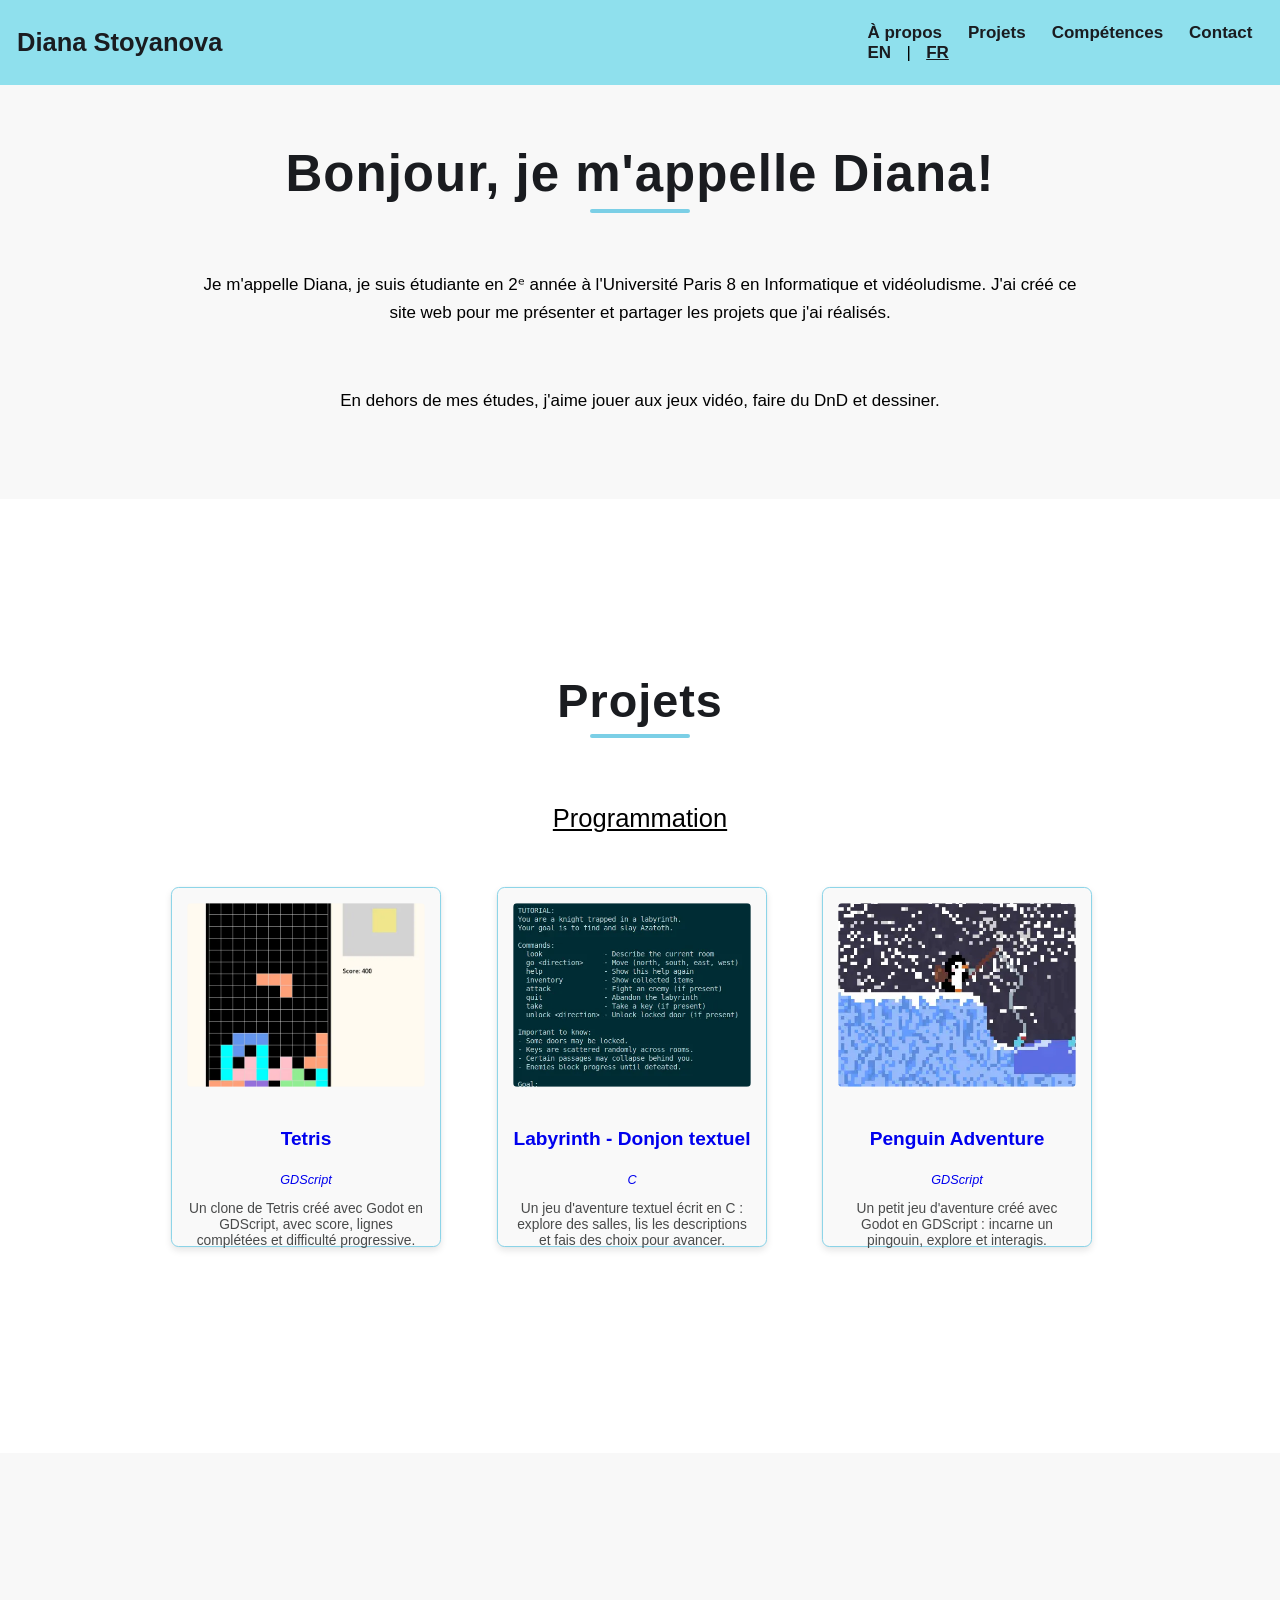
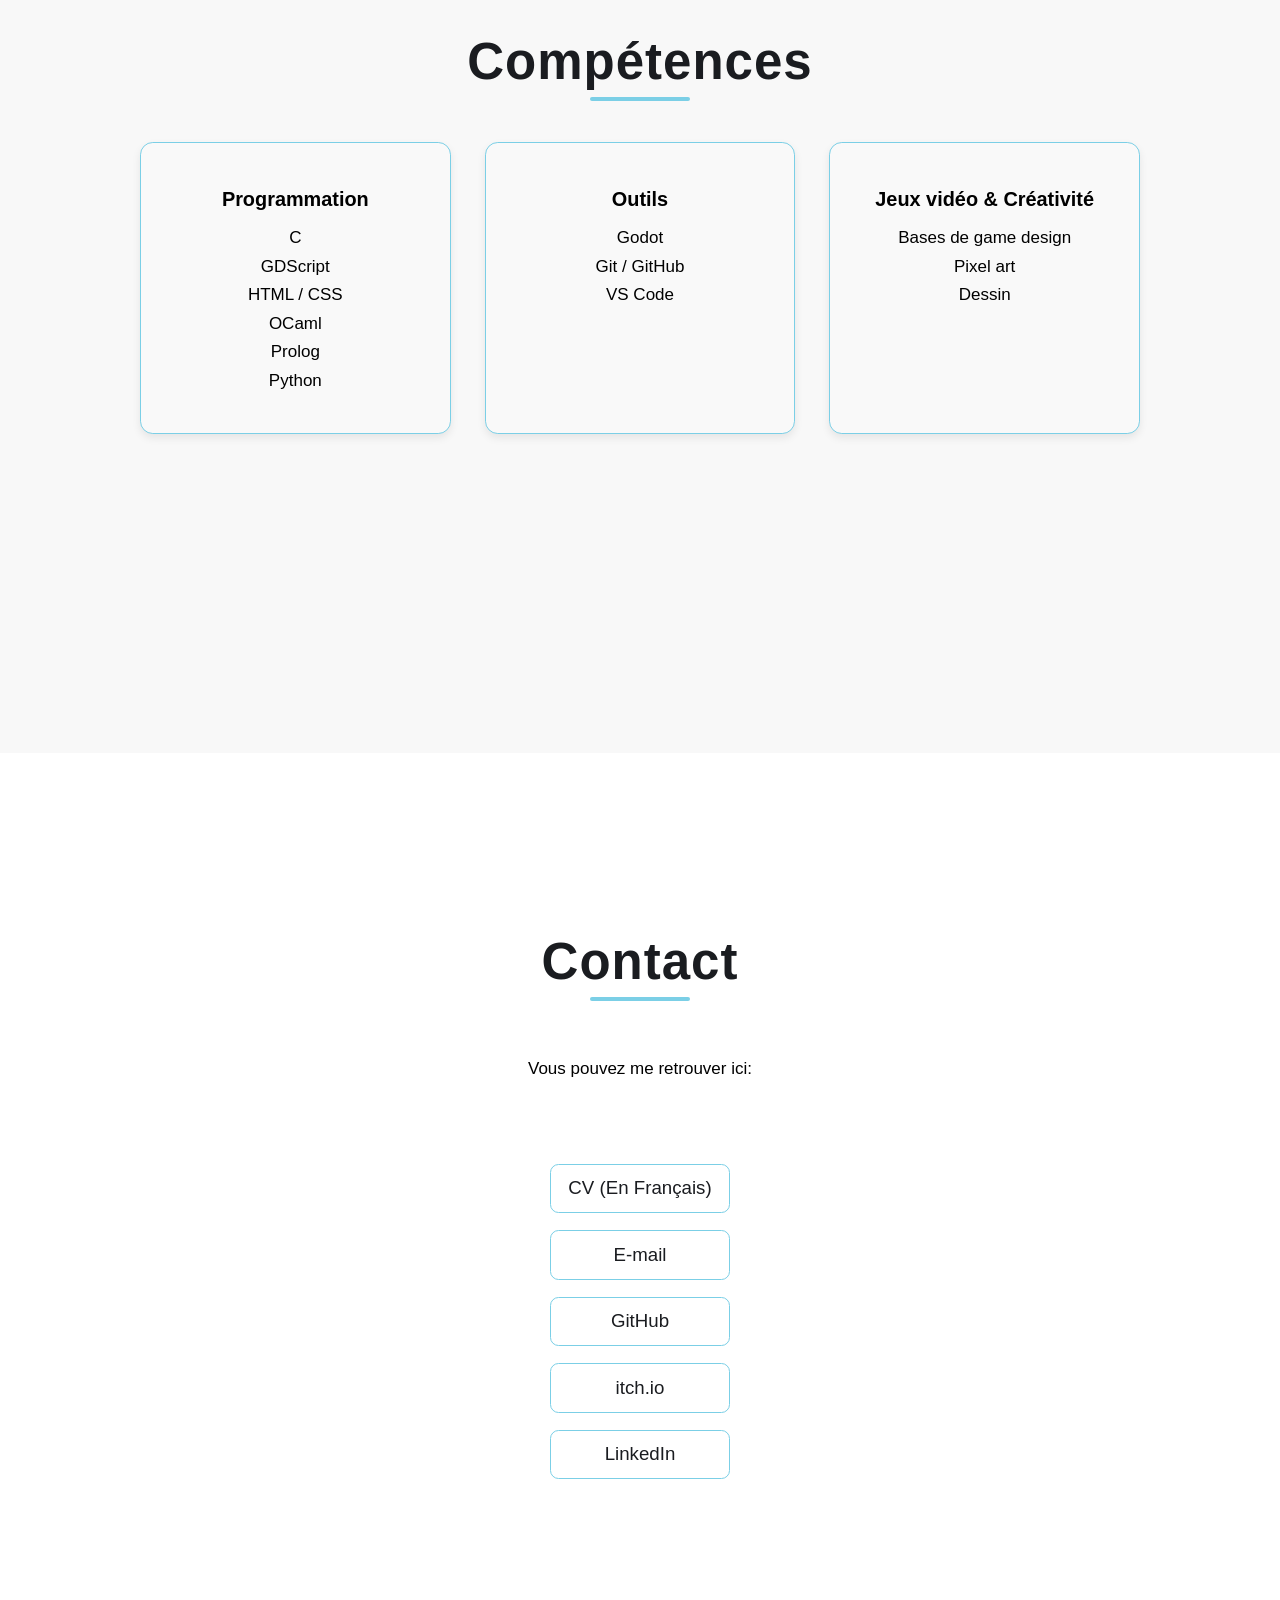
==== index-fr.html @ 6f509020 "Initialize repo" ====
<!DOCTYPE html>
<html lang="fr">

<head>
    <meta charset="UTF-8">
    <meta name="viewport" content="width=device-width, initial-scale=1.0">
    <title>Portfolio de Diana Stoyanova</title>
    <link rel="stylesheet" href="styles.css">
</head>

<body>
    <header>
        <nav>
            <div class="left">
                <a href="#about-section">Diana Stoyanova</a>
            </div>
            <div class="right">
                <a href="#about-section">À propos</a>
                <a href="#projects-section">Projets</a>
                <a href="#skills-section">Compétences</a>
                <a href="#contact-section">Contact</a>
                <div class="lang-switch">
                    <a href="index.html">EN</a> |
                    <a href="index-fr.html" class="active">FR</a>
                </div>
            </div>
        </nav>
    </header>
    <section id="about-section">
        <h2>Bonjour, je m'appelle Diana!</h2>
        <div class="bio">
            <p>
                Je m'appelle Diana, je suis étudiante en 2ᵉ année à l'Université Paris 8 en Informatique et
                vidéoludisme.
                J'ai créé ce site web pour me présenter et partager les projets que j'ai réalisés.
            </p>
            <br>
            <p>
                En dehors de mes études, j'aime jouer aux jeux vidéo, faire du DnD et dessiner.
            </p>
        </div>
    </section>
    <section id="projects-section">
        <h2>Projets</h2>
        <div class="projects-subsection">
            <h3>Programmation</h3>
            <div class="swiper card-swiper">
                <div class="swiper-wrapper">
                    <div class="swiper-slide">
                        <a href="https://github.com/distoyan/Tetris_Godot" target="_blank" class="project-box">
                            <picture>
                                <source srcset="images/webp/tetris_screenshot.webp" type="image/webp">
                                <img src="images/tetris_screenshot.png" alt="Tetris">
                            </picture>
                            <h4>Tetris</h4>
                            <h5><em>GDScript</em></h5>
                            <p>Un clone de Tetris créé avec Godot en GDScript, avec score, lignes complétées et
                                difficulté progressive.</p>
                        </a>
                    </div>
                    <div class="swiper-slide">
                        <a href="https://github.com/distoyan/Labyrinth_Project" target="_blank" class="project-box">
                            <picture>
                                <source srcset="images/webp/Labyrinth_screenshot.webp" type="image/webp">
                                <img src="images/Labyrinth_screenshot.png" alt="Labyrinth">
                            </picture>
                            <h4>Labyrinth - Donjon textuel</h4>
                            <h5><em>C</em></h5>
                            <p>Un jeu d'aventure textuel écrit en C : explore des salles, lis les descriptions et fais
                                des choix pour avancer.</p>
                        </a>
                    </div>
                    <div class="swiper-slide">
                        <a href="https://github.com/distoyan/Godot_Penguin_Game" target="_blank" class="project-box">
                            <picture>
                                <source srcset="images/webp/Penguin_adventure.webp" type="image/webp">
                                <img src="images/Penguin_adventure.png" alt="Penguin_adventure">
                            </picture>
                            <h4>Penguin Adventure</h4>
                            <h5><em>GDScript</em></h5>
                            <p>Un petit jeu d'aventure créé avec Godot en GDScript : incarne un pingouin, explore et
                                interagis.</p>
                        </a>
                    </div>
                </div>
            </div>
        </div>
    </section>
    <section id="skills-section">
        <h2>Compétences</h2>
        <div class="skills-grid">
            <div class="skill-card">
                <h3>Programmation</h3>
                <ul>
                    <li>C</li>
                    <li>GDScript</li>
                    <li>HTML / CSS</li>
                    <li>OCaml</li>
                    <li>Prolog</li>
                    <li>Python</li>
                </ul>
            </div>

            <div class="skill-card">
                <h3>Outils</h3>
                <ul>
                    <li>Godot</li>
                    <li>Git / GitHub</li>
                    <li>VS Code</li>
                </ul>
            </div>

            <div class="skill-card">
                <h3>Jeux vidéo & Créativité</h3>
                <ul>
                    <li>Bases de game design</li>
                    <li>Pixel art</li>
                    <li>Dessin</li>
                </ul>
            </div>
        </div>
    </section>
    <section id="contact-section">
        <h2>Contact</h2>

        <p>Vous pouvez me retrouver ici:</p>

        <div class="contact-links">
            <a href="cv/Diana_Stoyanova_CV_FR.pdf" target="_blank" rel="noopener noreferrer">CV (En Français)</a>
            <a href="mailto:diana.miroslavova.stoyanova@outlook.com">E-mail</a>
            <a href="https://github.com/distoyan" target="_blank" rel="noopener noreferrer">GitHub</a>
            <a href="https://distoyan.itch.io" target="_blank" rel="noopener noreferrer">itch.io</a>
            <a href="https://www.linkedin.com/in/diana-stoyanova-296996251/" target="_blank"
                rel="noopener noreferrer">LinkedIn</a>
        </div>
    </section>
</body>

</html>
---- styles.css ----
* {
    box-sizing: border-box;
}

html,
body {
    margin: 0;
    padding: 0;
    font-family: Arial, Helvetica, sans-serif;
}

:root {
    --text-color: #1a1c20;
    --link-color: #ffffff;
    font-size: 17px;
}

nav {
    display: flex;
    justify-content: space-between;
    padding: 0 1rem;
    height: 5rem;
    align-items: center;
    position: fixed;
    top: 0;
    width: 100%;
    z-index: 1000;
    background-color: rgba(131, 221, 235, 0.9);
    backdrop-filter: blur(5px);
}

nav .left a {
    color: var(--text-color);
    font-size: 1.5rem;
    font-weight: 600;
    text-decoration: none;
}

nav .right a {
    color: var(--text-color);
    font-size: 1rem;
    font-weight: 600;
    margin: 0 0.625rem;
    text-decoration: none;
    transition: color 0.3s ease-in-out;
}

nav .right a:hover {
    color: var(--link-color);
}

.lang-switch .active {
    text-decoration: underline;
}

.bio {
    max-width: 900px;
    line-height: 1.6;
}

section {
    min-height: 100vh;
    scroll-margin-top: 6rem;
    padding: 8rem 2rem;
    display: flex;
    flex-direction: column;
    align-items: center;
    text-align: center;
    gap: 2rem;
    transition: background-color 0.3s ease, box-shadow 0.3s ease;
    box-shadow: 0 4px 6px rgba(0, 0, 0, 0.05);
}

section:nth-of-type(odd) {
    background-color: #f8f8f8;
    /* Light gray for odd sections */
}

section:nth-of-type(even) {
    background-color: #ffffff;
    /* White for even sections */
}

#about-section {
  min-height: auto;
  padding: 6rem 2rem 4rem;
}

/* Section Heading Styles */
section h2 {
    font-size: 3rem;
    font-weight: 700;
    color: var(--text-color);
    margin-bottom: 1rem;
    letter-spacing: 1px;
    position: relative;
}

section h2::after {
    content: '';
    position: absolute;
    width: 100px;
    height: 4px;
    background-color: #7bcfe6;
    bottom: -10px;
    left: 50%;
    transform: translateX(-50%);
    border-radius: 2px;
}

#projects-section h2 {
    margin-bottom: 1rem;
    font-size: 2.75rem;
    font-weight: 700;
}

#projects-section h3 {
    margin-bottom: 2rem;
    font-size: 1.5rem;
    font-weight: 500;
    text-decoration: underline;
}

.projects-subsection {
    width: 100%;
    margin: 0 auto;
}

.project-box {
    flex: 0 0 16rem;
    text-align: center;
    border: 1px solid #7bcfe6;
    border-radius: 0.5rem;
    padding: 1rem;
    background-color: #f9f9f9;
    box-shadow: 0 4px 8px rgba(0, 0, 0, 0.1);
    transition: transform 0.3s ease, box-shadow 0.3s ease;
    text-decoration: none;
}

.project-box:hover {
    transform: scale(0.95);
    /* Grow the box slightly on hover */
    box-shadow: 0 6px 12px rgba(0, 0, 0, 0.15);
}

.project-box img {
    width: 100%;
    height: 12rem;
    object-fit: cover;
    border-radius: 0.25rem;
    margin-bottom: 0.75rem;
}

.project-box h4 {
    margin-bottom: 0.5rem;
    font-size: 1.25rem;
    font-weight: 600;
}

.project-box h5 {
    margin-bottom: 0.5rem;
    font-weight: 500;
}

.project-box p {
    font-size: 0.9rem;
    font-weight: 300;
    color: #494a4a;
}

.card-swiper {
  width: 100%;
  max-width: 1000px;
  margin: 0 auto;
}

.swiper {
  overflow-x: auto;
  overflow-y: hidden;
}

.swiper-wrapper {
  display: flex;
  gap: 1.5rem;
  justify-content: flex-start;
  padding: 0 16px;
}

.swiper-slide {
    width: 300px !important;
    height: 450px;
    flex: 0 0 auto
}

.swiper-slide>a {
    display: block;
    transform: scale(0.9);
    width: 300px;
    height: 400px;
}

.skills-grid {
    display: grid;
    grid-template-columns: repeat(auto-fit, minmax(220px, 1fr));
    gap: 2rem;
    max-width: 1000px;
    width: 100%;
}

.skill-card {
    border: 1px solid #7bcfe6;
    border-radius: 0.75rem;
    padding: 1.5rem;
    background-color: #f9f9f9;
    box-shadow: 0 4px 8px rgba(0, 0, 0, 0.08);
}

.skill-card h3 {
    margin-bottom: 1rem;
}

.skill-card ul {
    list-style: none;
    padding: 0;
}

.skill-card li {
    margin-bottom: 0.5rem;
}

.contact-links {
    display: flex;
    flex-direction: column;
    gap: 1rem;
    margin-top: 2rem;
}

.contact-links a {
    font-size: 1.1rem;
    text-decoration: none;
    color: var(--text-color);
    padding: 0.75rem 1rem;
    border: 1px solid #7bcfe6;
    border-radius: 0.5rem;
    transition: background-color 0.3s ease, transform 0.2s ease;
}

.contact-links a:hover {
    background-color: #7bcfe6;
    transform: translateY(-2px);
}
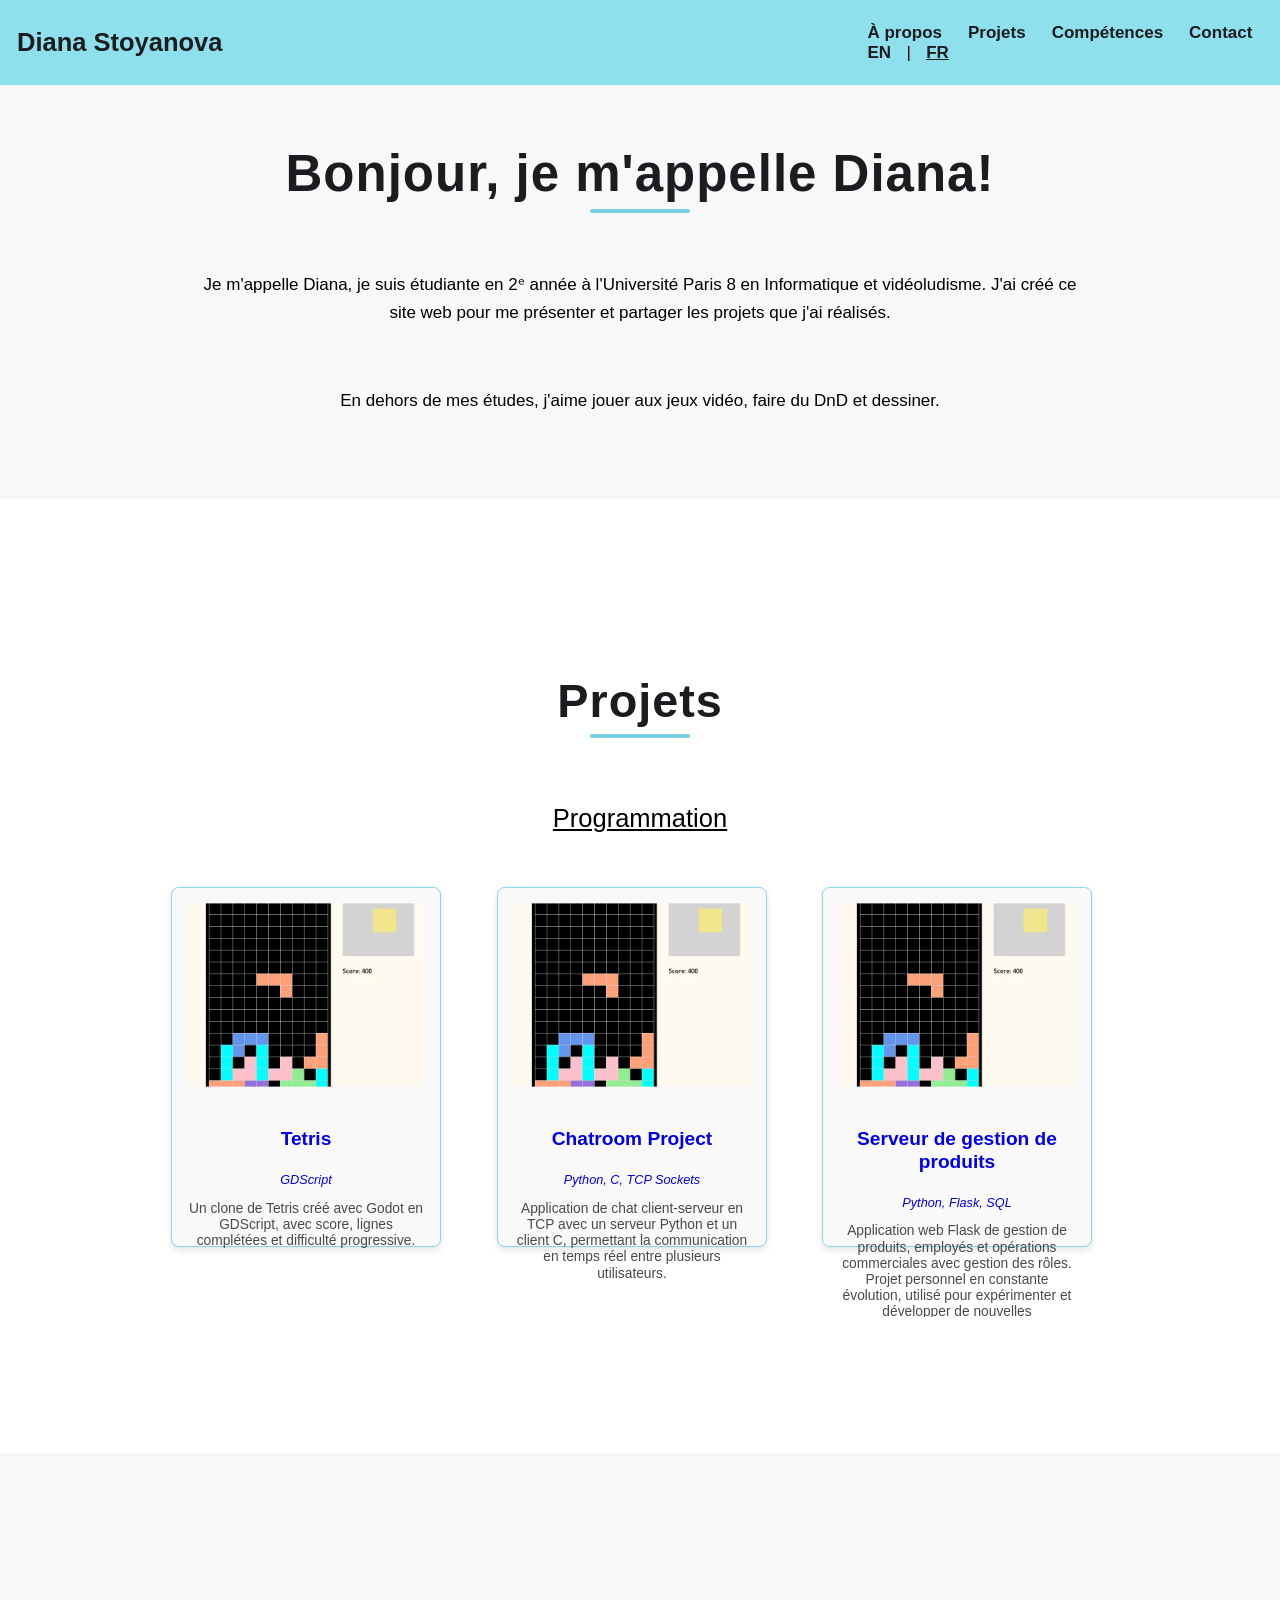
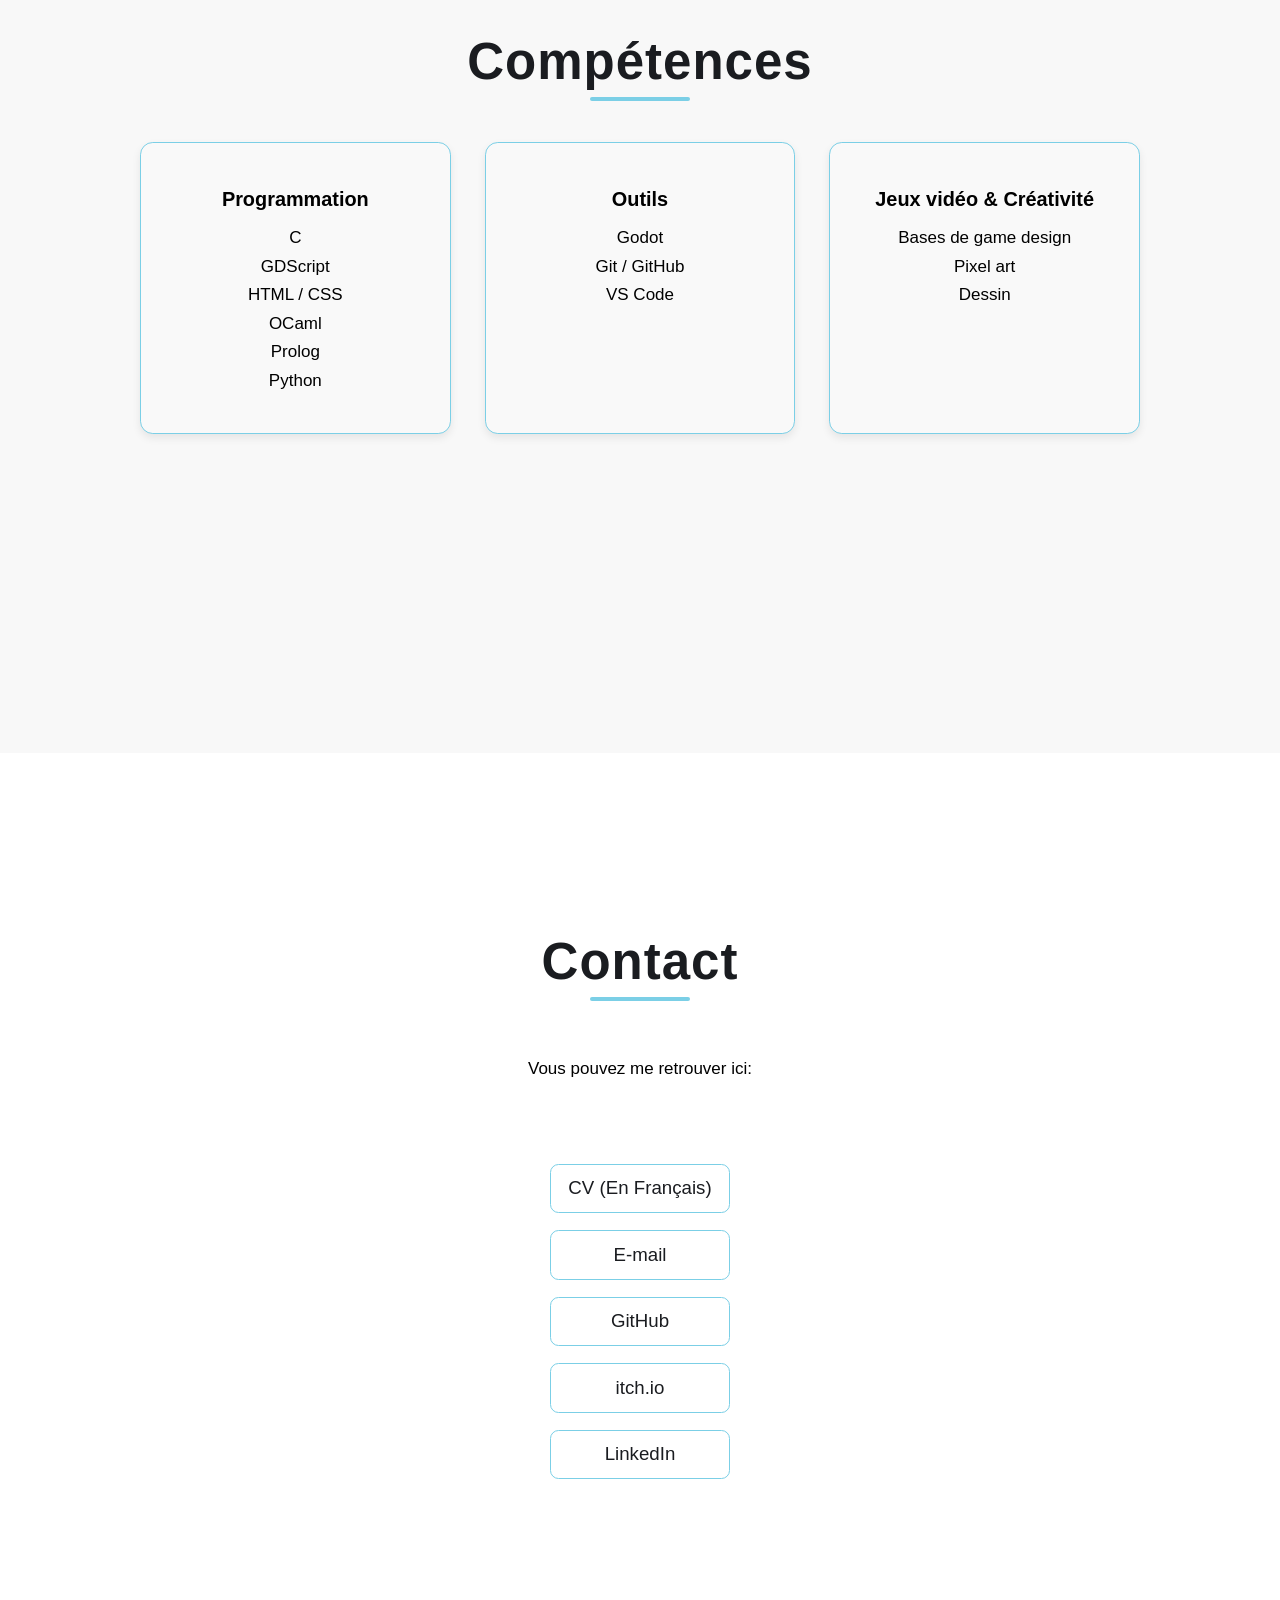
==== commit 38027ac0: "Add projects" ====
--- a/index-fr.html
+++ b/index-fr.html
@@ -56,6 +56,30 @@
                             <h5><em>GDScript</em></h5>
                             <p>Un clone de Tetris créé avec Godot en GDScript, avec score, lignes complétées et
                                 difficulté progressive.</p>
+                        </a>
+                    </div>
+                    <div class="swiper-slide">
+                        <a href="https://github.com/distoyan/Chatroom_Project" target="_blank" class="project-box">
+                            <picture>
+                                <source srcset="images/webp/tetris_screenshot.webp" type="image/webp">
+                                <img src="images/screenshot_chat.png" alt="Chatroom_Project">
+                            </picture>
+                            <h4>Chatroom Project</h4>
+                            <h5><em>Python, C, TCP Sockets</em></h5>
+                            <p>Application de chat client-serveur en TCP avec un serveur Python et un client C,
+                                 permettant la communication en temps réel entre plusieurs utilisateurs.</p>
+                        </a>
+                    </div>
+                    <div class="swiper-slide">
+                        <a href="https://github.com/distoyan/Server-de-gestion-de-produits" target="_blank" class="project-box">
+                            <picture>
+                                <source srcset="images/webp/tetris_screenshot.webp" type="image/webp">
+                                <img src="images/Serv_gest_prod.png" alt="Server-de-gestion-de-produits">
+                            </picture>
+                            <h4>Serveur de gestion de produits</h4>
+                            <h5><em>Python, Flask, SQL</em></h5>
+                            <p>Application web Flask de gestion de produits, employés et opérations commerciales avec gestion des rôles.
+                                 Projet personnel en constante évolution, utilisé pour expérimenter et développer de nouvelles fonctionnalités web.</p>
                         </a>
                     </div>
                     <div class="swiper-slide">
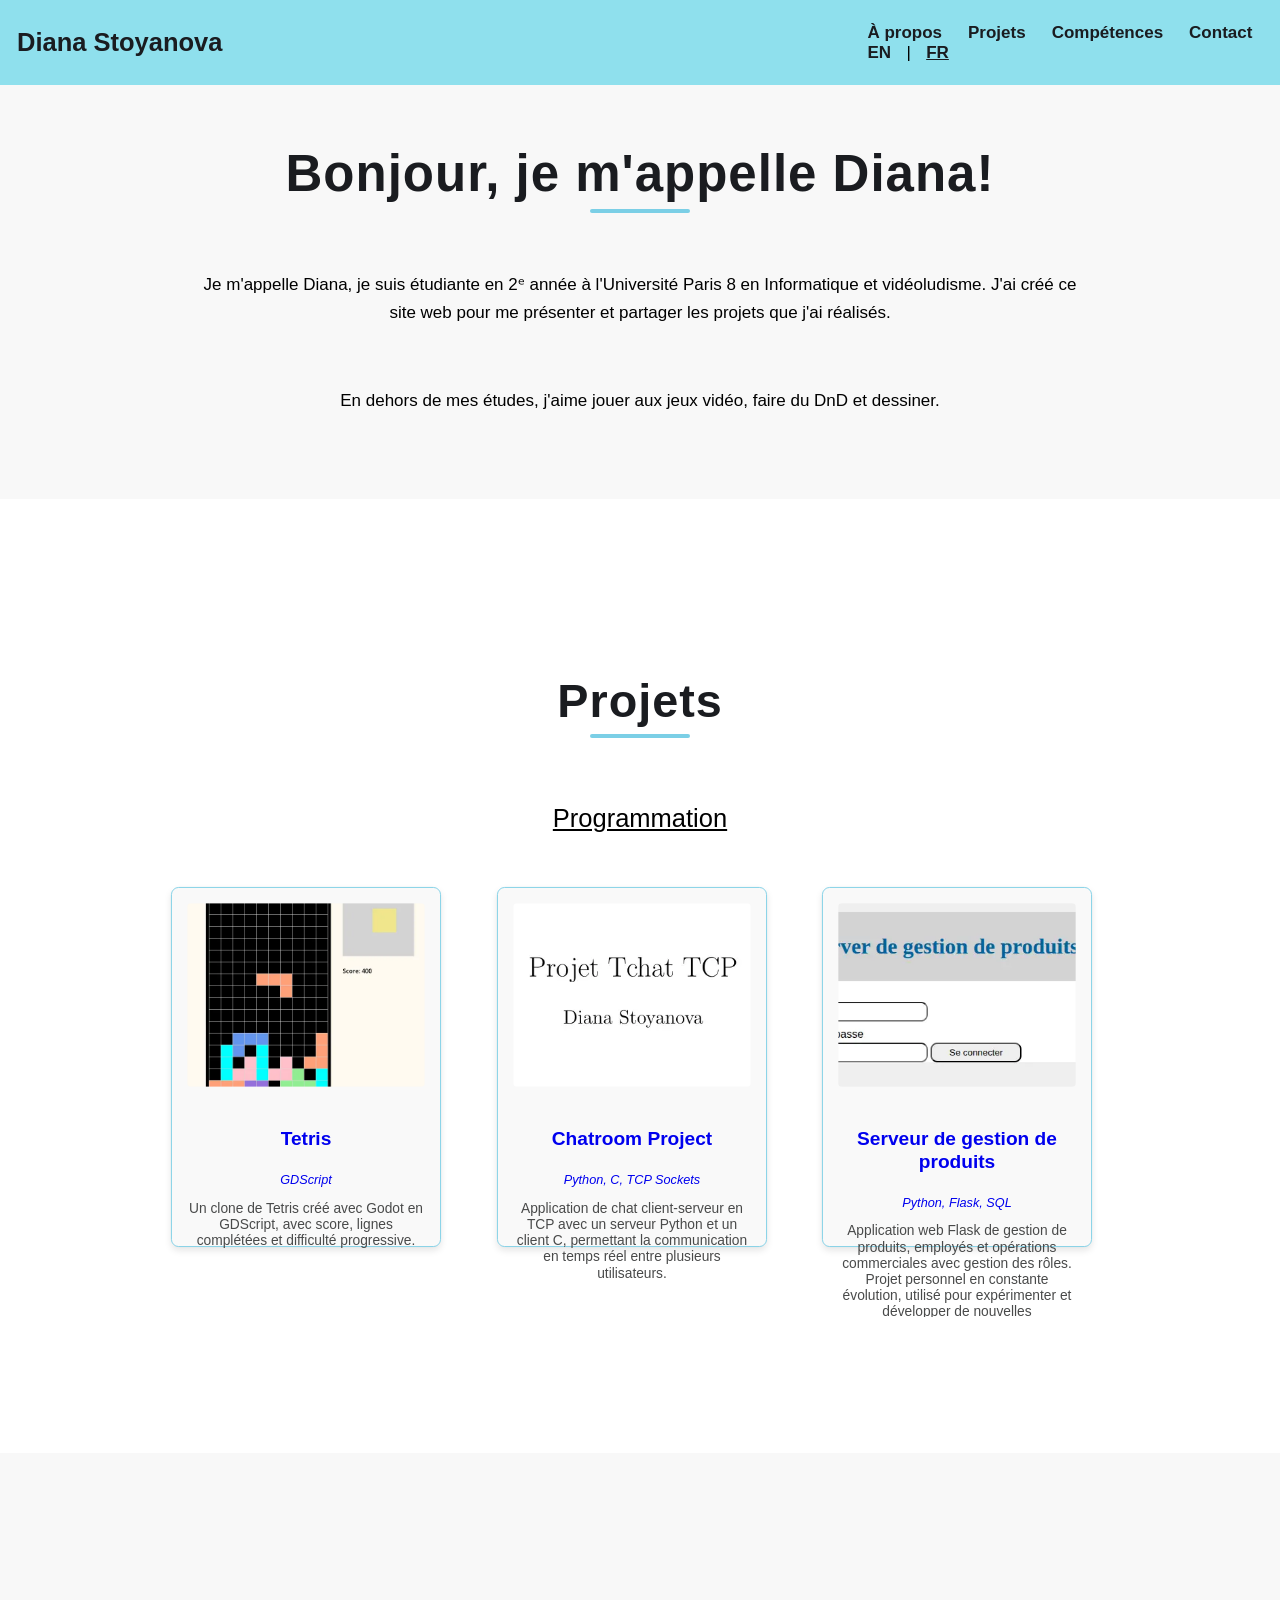
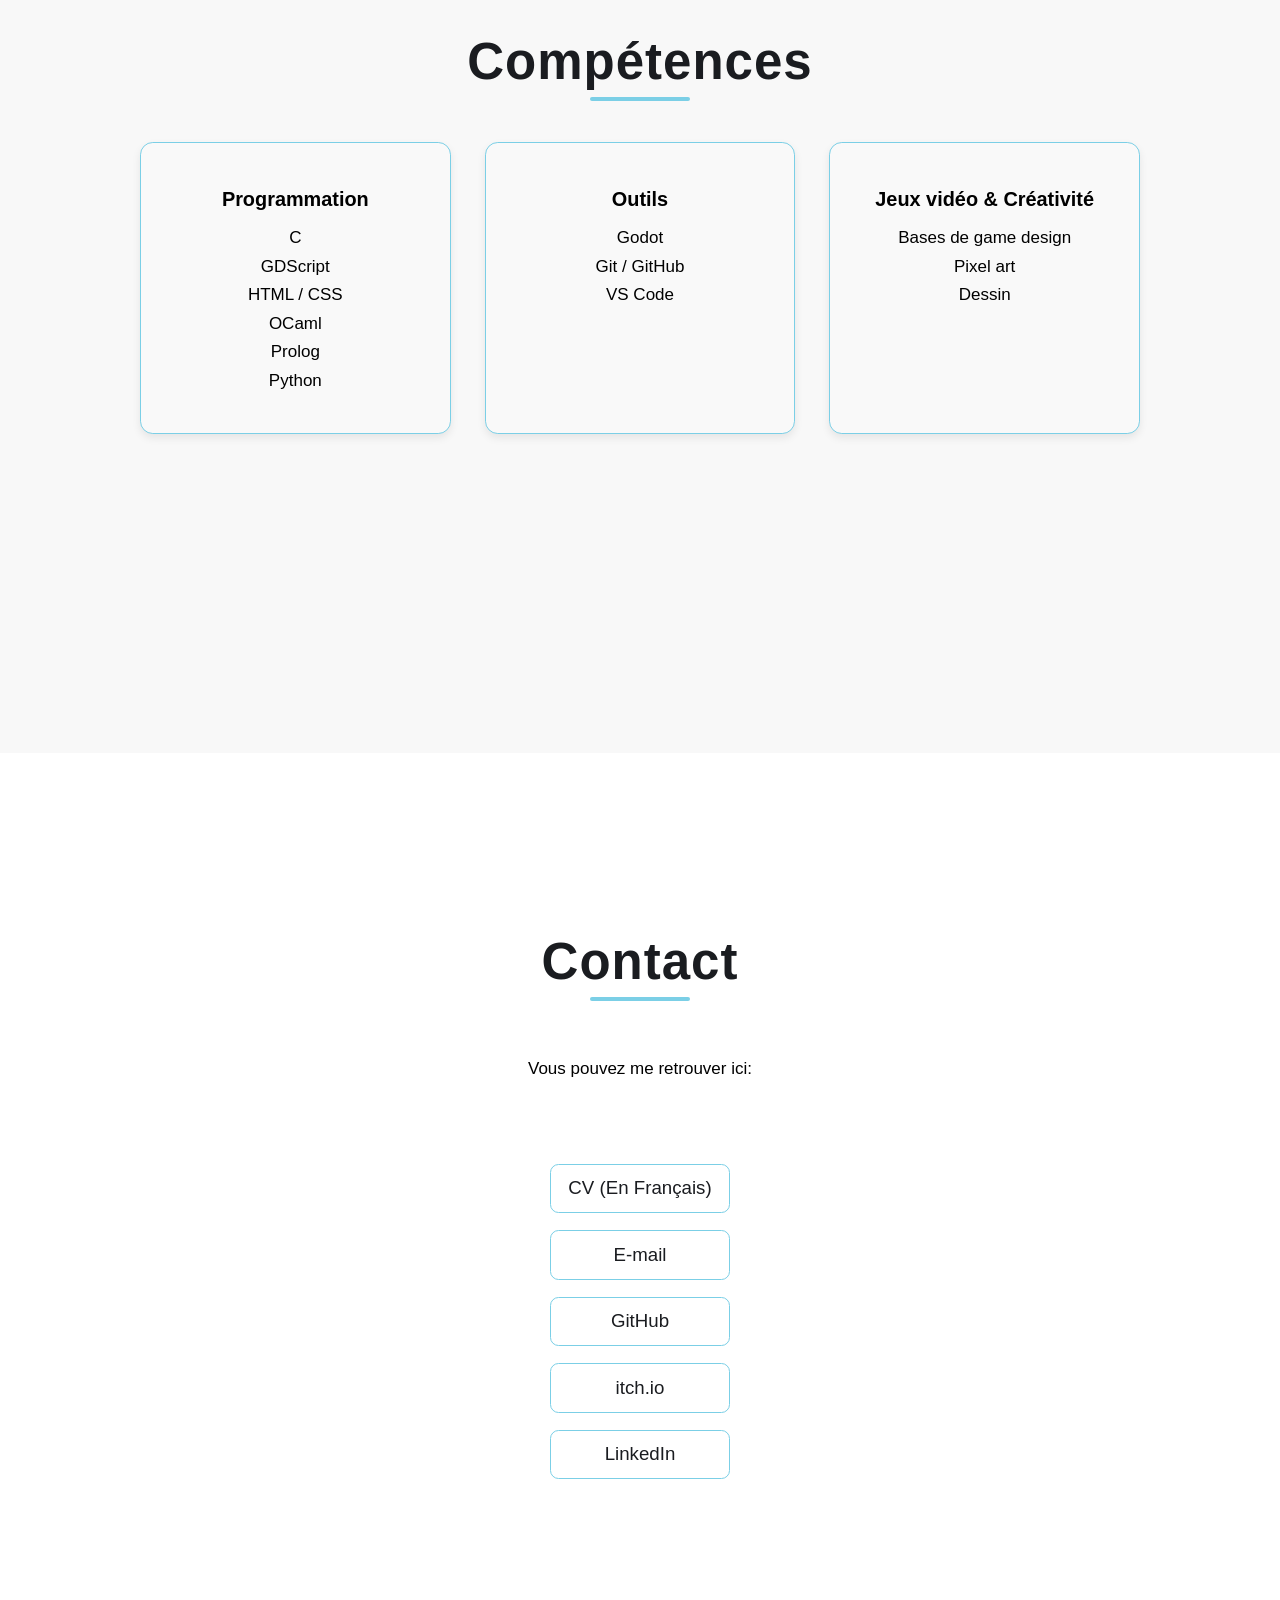
==== commit 504c055c: "Fix bugs" ====
--- a/index-fr.html
+++ b/index-fr.html
@@ -61,7 +61,7 @@
                     <div class="swiper-slide">
                         <a href="https://github.com/distoyan/Chatroom_Project" target="_blank" class="project-box">
                             <picture>
-                                <source srcset="images/webp/tetris_screenshot.webp" type="image/webp">
+                                <source srcset="images/webp/screenshot_chat.webp" type="image/webp">
                                 <img src="images/screenshot_chat.png" alt="Chatroom_Project">
                             </picture>
                             <h4>Chatroom Project</h4>
@@ -73,7 +73,7 @@
                     <div class="swiper-slide">
                         <a href="https://github.com/distoyan/Server-de-gestion-de-produits" target="_blank" class="project-box">
                             <picture>
-                                <source srcset="images/webp/tetris_screenshot.webp" type="image/webp">
+                                <source srcset="images/webp/Serv_gest_prod.webp" type="image/webp">
                                 <img src="images/Serv_gest_prod.png" alt="Server-de-gestion-de-produits">
                             </picture>
                             <h4>Serveur de gestion de produits</h4>
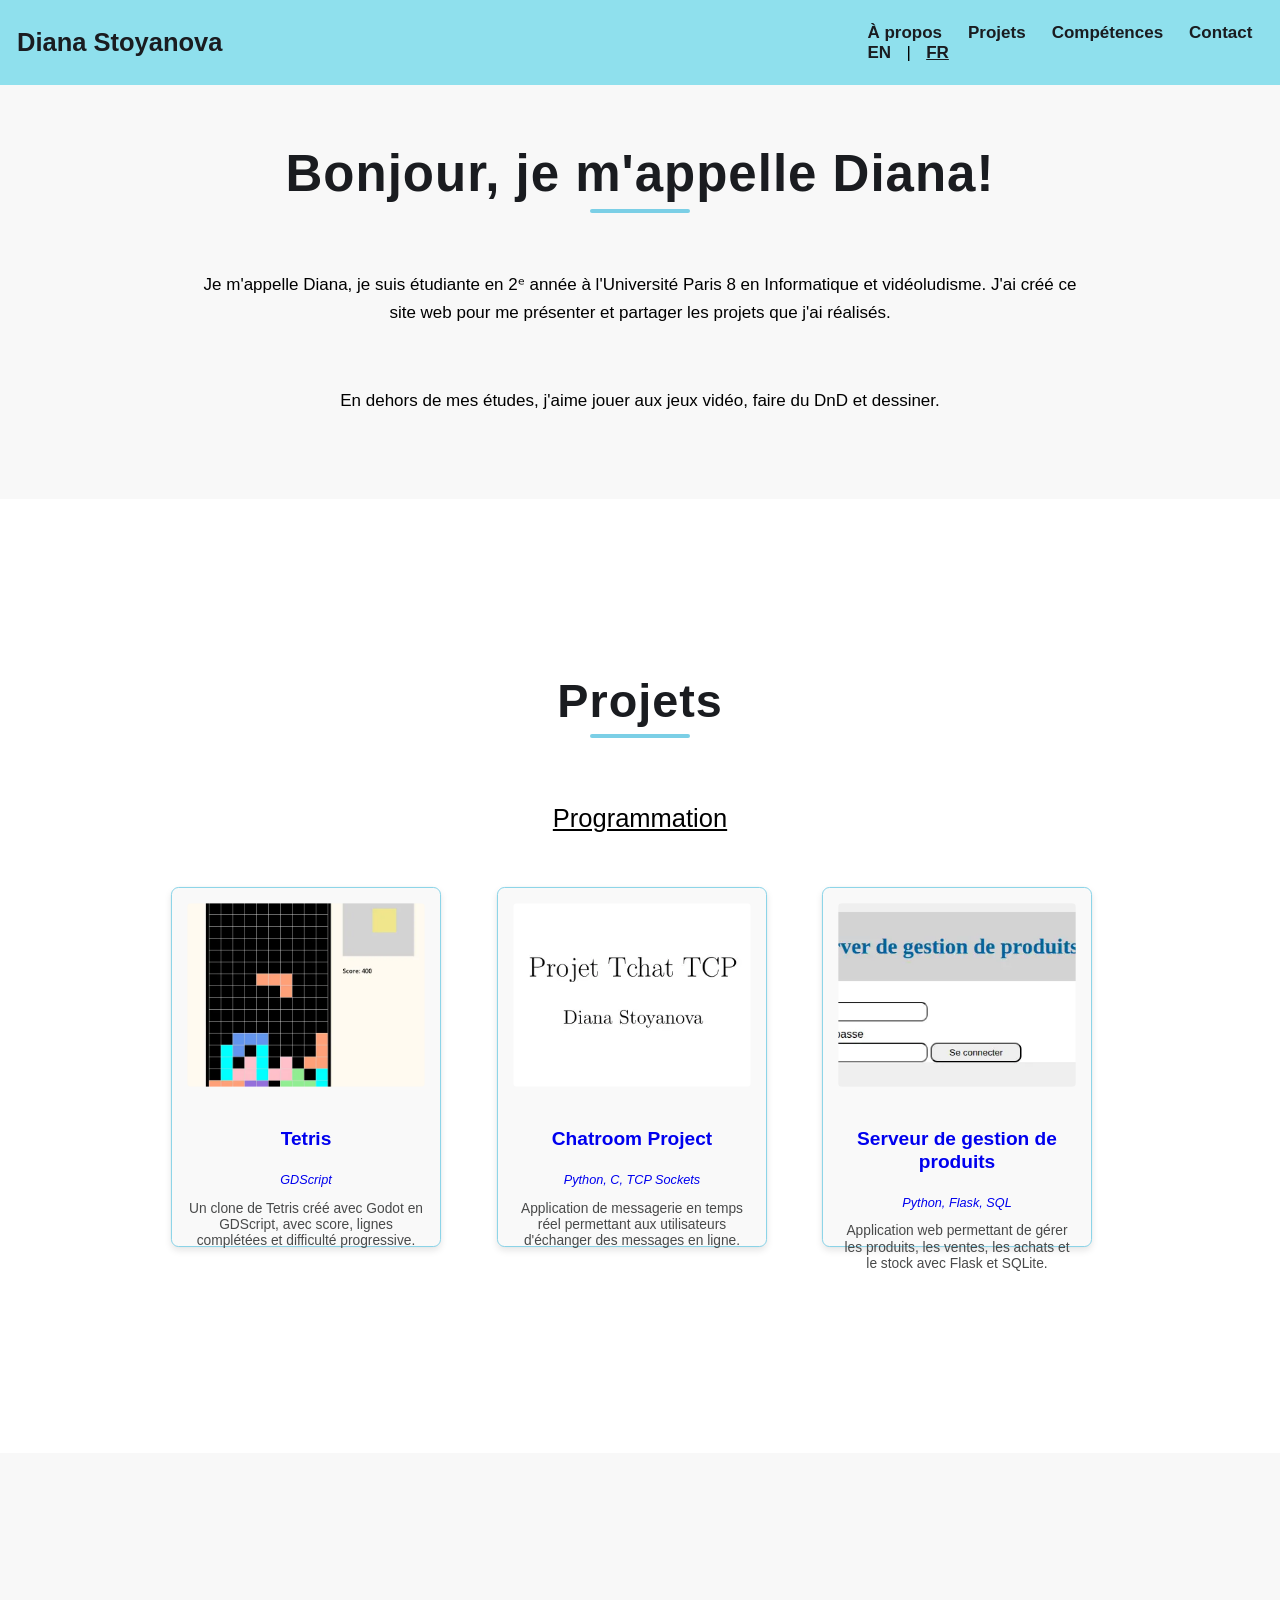
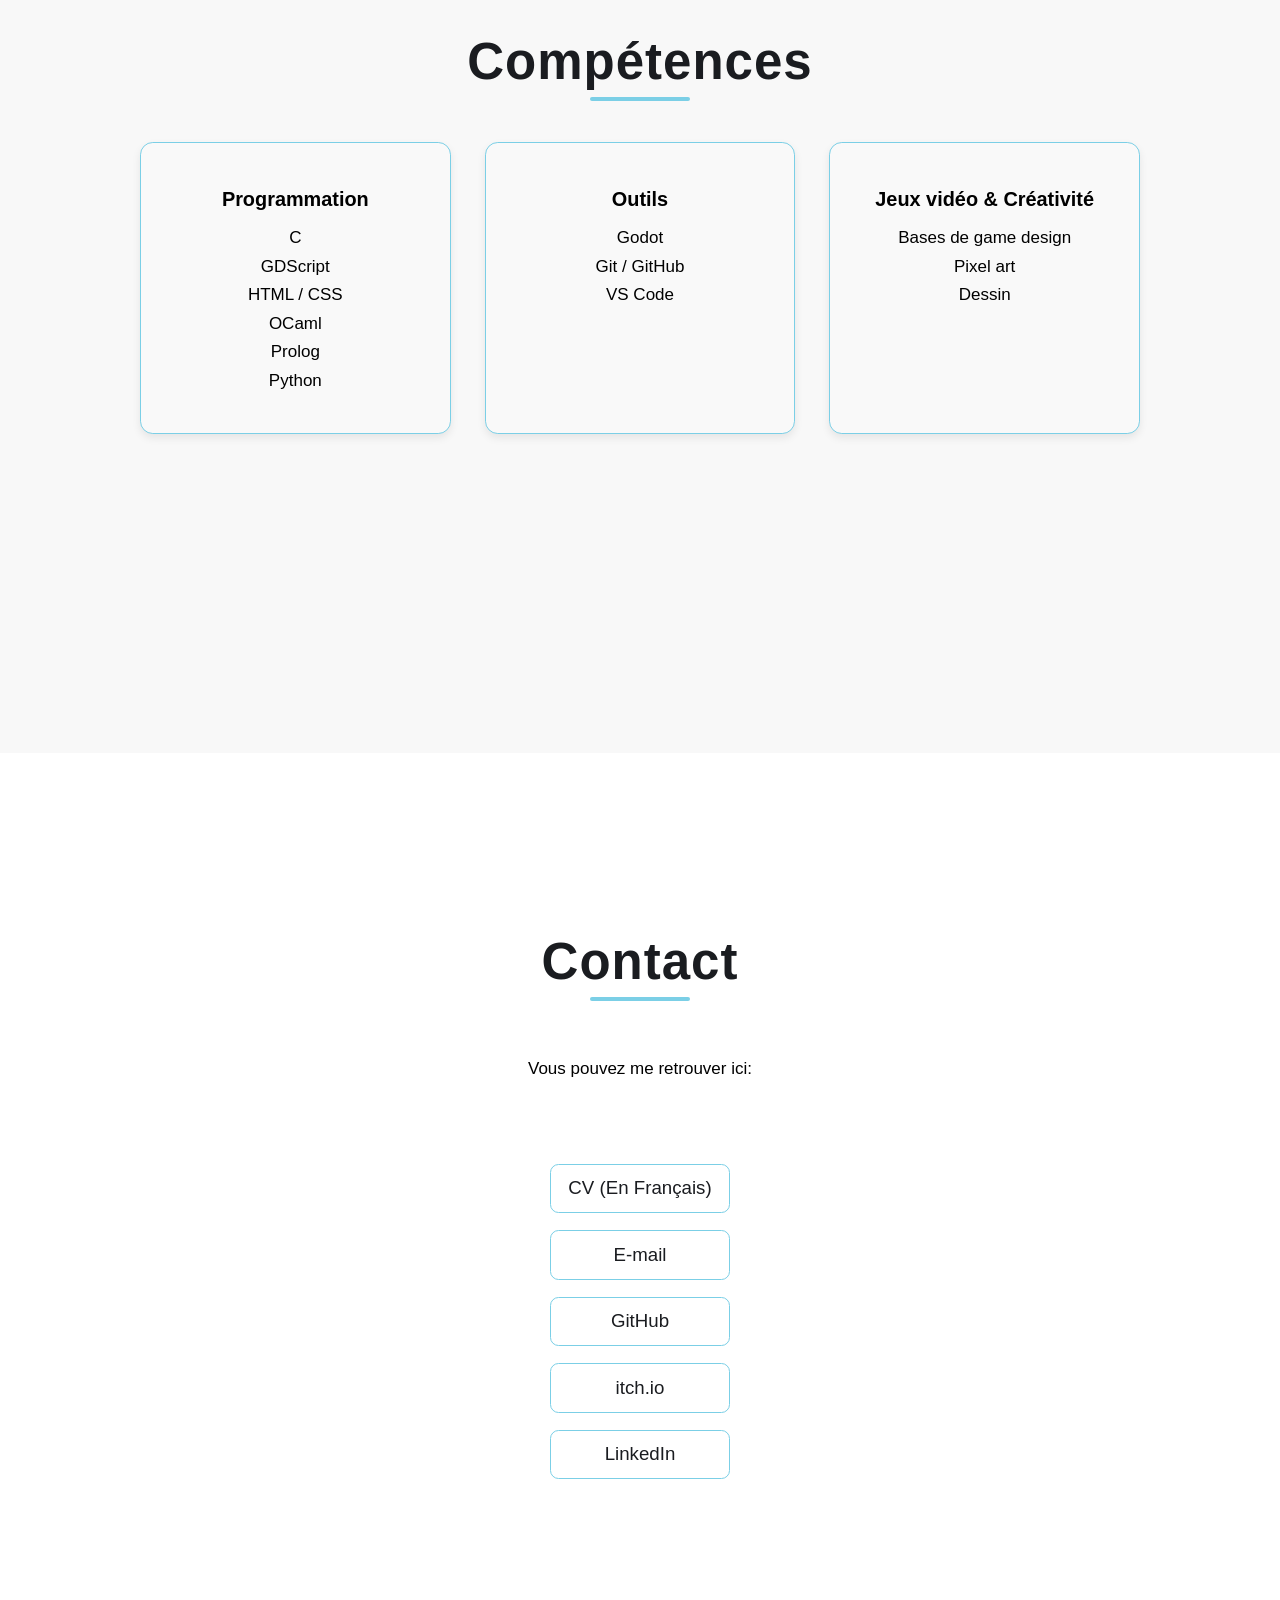
==== commit fc141828: "Shorter descriptions" ====
--- a/index-fr.html
+++ b/index-fr.html
@@ -66,8 +66,7 @@
                             </picture>
                             <h4>Chatroom Project</h4>
                             <h5><em>Python, C, TCP Sockets</em></h5>
-                            <p>Application de chat client-serveur en TCP avec un serveur Python et un client C,
-                                 permettant la communication en temps réel entre plusieurs utilisateurs.</p>
+                            <p>Application de messagerie en temps réel permettant aux utilisateurs d'échanger des messages en ligne.</p>
                         </a>
                     </div>
                     <div class="swiper-slide">
@@ -78,8 +77,7 @@
                             </picture>
                             <h4>Serveur de gestion de produits</h4>
                             <h5><em>Python, Flask, SQL</em></h5>
-                            <p>Application web Flask de gestion de produits, employés et opérations commerciales avec gestion des rôles.
-                                 Projet personnel en constante évolution, utilisé pour expérimenter et développer de nouvelles fonctionnalités web.</p>
+                            <p>Application web permettant de gérer les produits, les ventes, les achats et le stock avec Flask et SQLite.</p>
                         </a>
                     </div>
                     <div class="swiper-slide">
